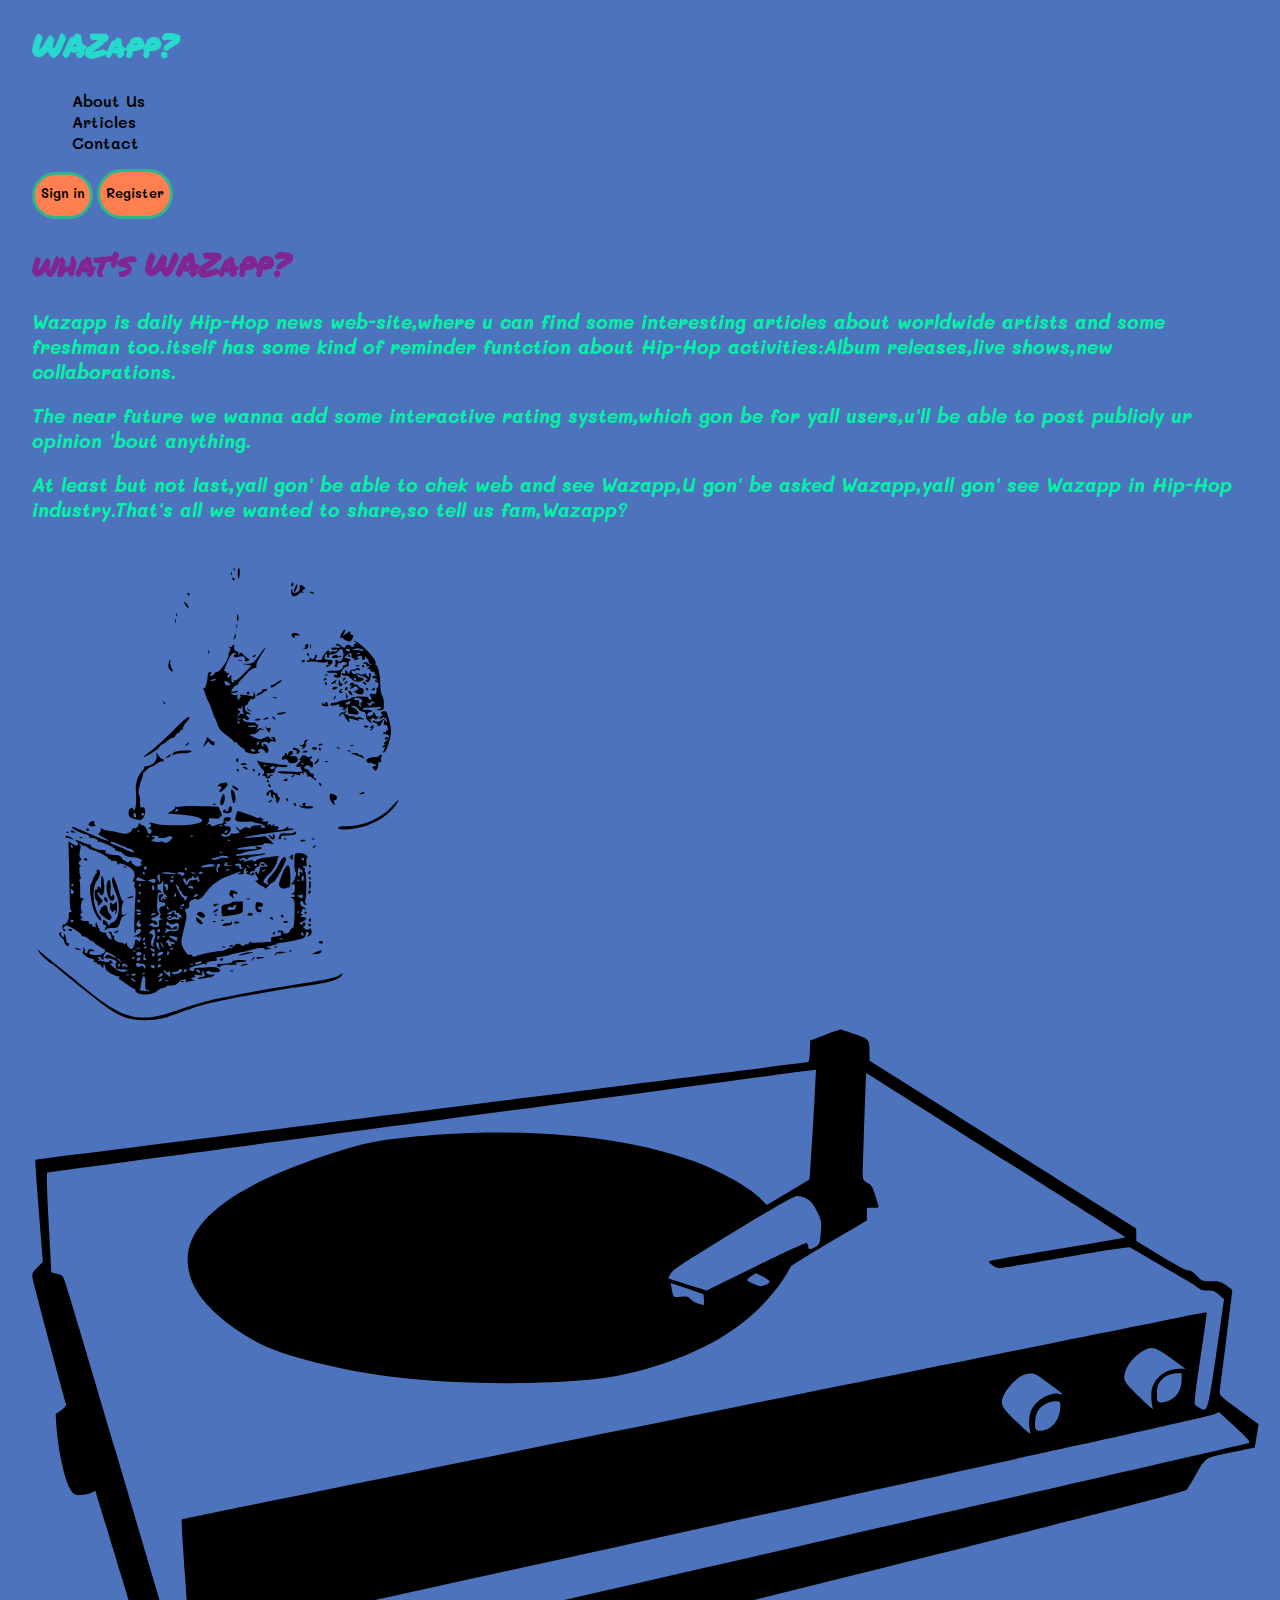
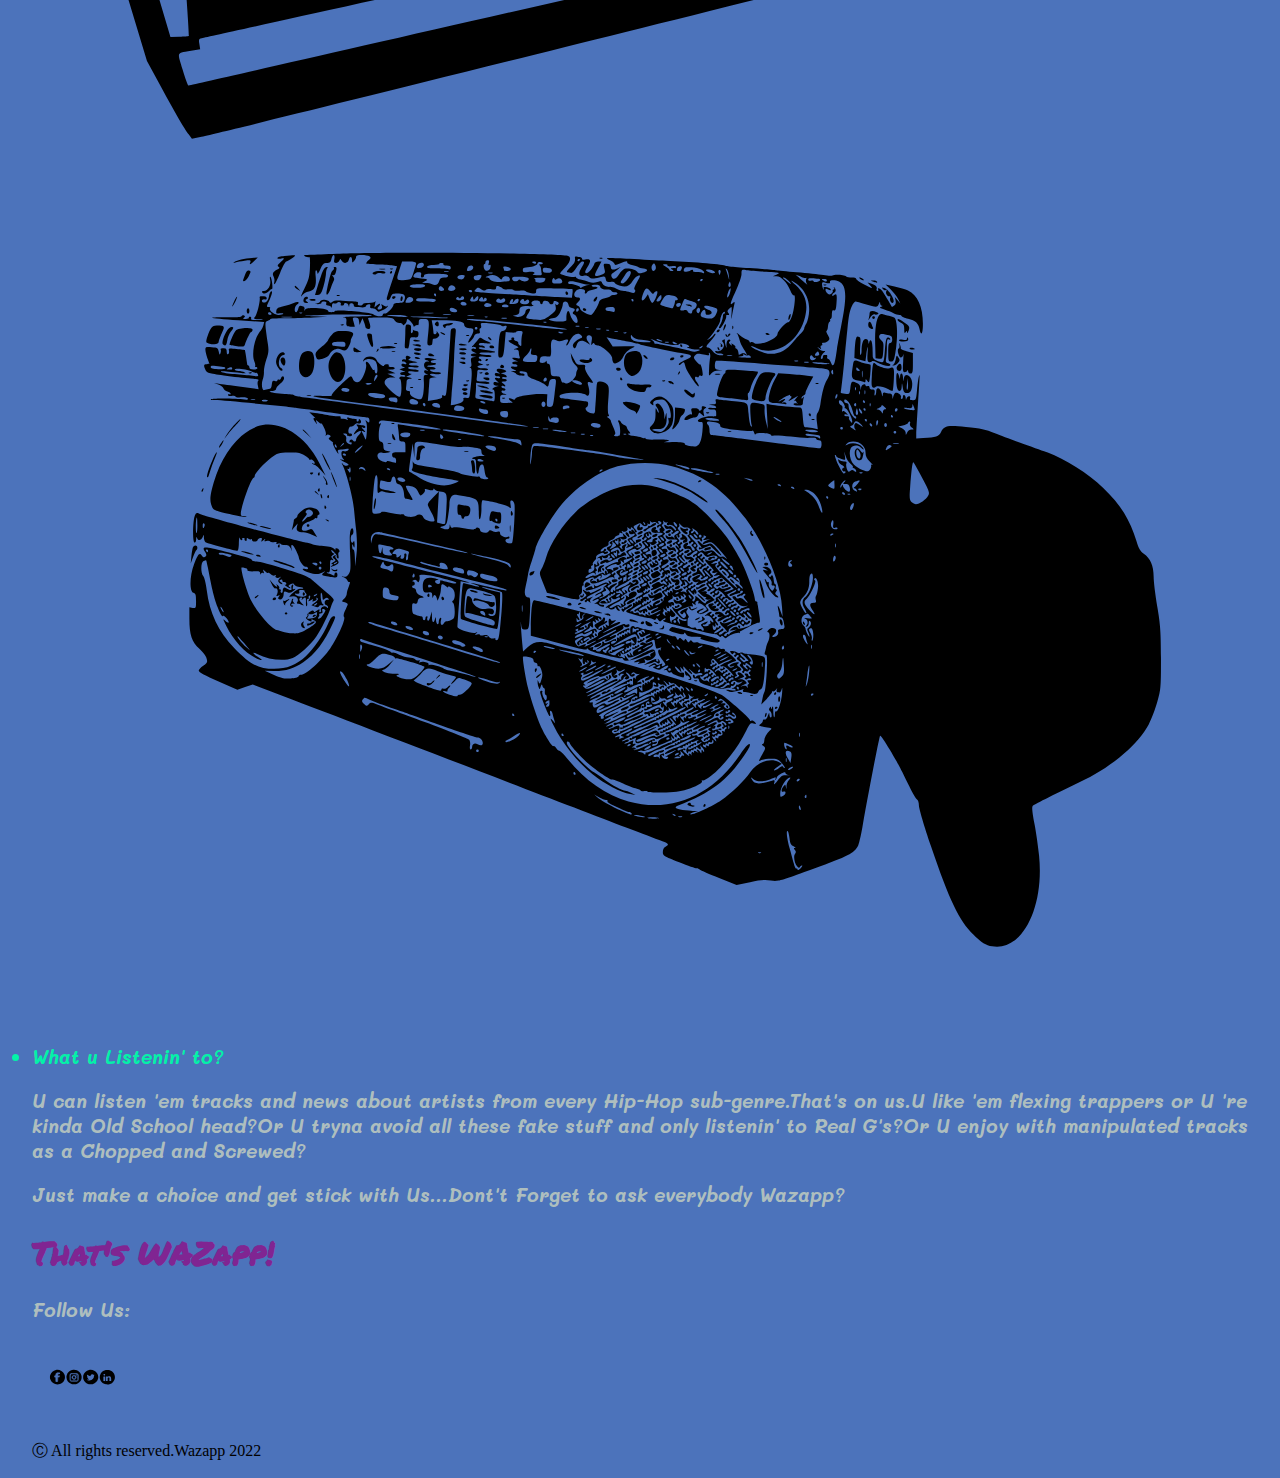
==== index.html @ 5ec0fa10 "comit" ====
<!DOCTYPE html>
<html lang="en">
<head>
    <meta charset="UTF-8">
    <meta http-equiv="X-UA-Compatible" content="IE=edge">
    <meta name="viewport" content="width=device-width, initial-scale=1.0">
    <meta name="description" content="მერვე დავალება">
    <meta name="author" content="Papuna Tsiskadze">
    <!-- CSS only -->
    <link href="https://cdn.jsdelivr.net/npm/bootstrap@5.2.0-beta1/dist/css/bootstrap.min.css" rel="stylesheet" integrity="sha384-0evHe/X+R7YkIZDRvuzKMRqM+OrBnVFBL6DOitfPri4tjfHxaWutUpFmBp4vmVor" crossorigin="anonymous">
    <link rel="stylesheet" href="styling/style.css">
    <title>WEBB</title>
</head>
<body>
    <header class="col-12">
        <div class="d-flex justify-content-between align-items-center">
            <div class="col-4 logo">
                <h1 class="logotext">
                    WAZapp?
                </h1>
            </div>
            <div class="col-4">
                <ul class="navul d-flex justify-content-between">
                    <li>
                        <a class="mali hvr" href="#firsthrf">About Us</a>
                    </li>
                    <li>
                        <a class="mali hvr" href="Articles.html">Articles</a>     
                    </li>
                    <li>
                        <a class="mali hvr" href="#fttr">Contact</a>
                    </li>
                </ul>      
            </div>
            <div class="col-4 d-flex flex-row-reverse">
                <button class="btns align-items-center">
                    <p class="p">
                        Sign in
                    </p>
                </button>
                <button class="btns">
                    <p class="p">
                        Register
                    </p>
                </button>
            </div>
        </div>
    </header>
    <section class="mt-5 col-12 justify-content-between d-flex">
      <div class="col-12">
        <div class="justify-content-center d-flex">
            <div class="justify-content-center d-flex">
                <h1 class="mrkrfont" id="firsthrf">
                    what's WAZapp?
                </h1>
            </div>
        </div>
            <div class="mt-5 col-12 malifont text-center">
                <p>
                    Wazapp is daily Hip-Hop news web-site,where u can find some interesting articles about worldwide artists and some freshman too.itself has some kind of reminder funtction about Hip-Hop activities:Album releases,live shows,new collaborations.
                </p>
                <p class="mt-5">
                    The near future we wanna add some interactive rating system,which gon be for yall users,u'll be able to post publicly ur opinion 'bout anything.
                </p>
                <p>
                    At least but not last,yall gon' be able to chek web and see Wazapp,U gon' be asked Wazapp,yall gon' see Wazapp in Hip-Hop industry.That's all we wanted to share,so tell us fam,Wazapp?
                </p>
            </div>
        </div>
      <div>        
    </section>
    <section class="mt-5 col-12 justify-content-center d-flex">
        <div class="col-12 d-flex justify-content-between">
            <img class="col-4" src="imgs/phonograph-record-victrola-vintage-music-center-with-cd-player-45-rpm-adapter-png-favpng-WDPCGXn9C4n.svg">
            <img class="col-4" src="imgs/png-transparent-record-player-needle-retro-dj-old-school-deejay-scratch-hip-hop-vector-_1_.svg">
            <img class="col-4" src="imgs/png-transparent-hip-hop-elements-hip-hop-music-recorder.svg">
        </div>
    </section>
    <section class="col-12 mt-5 justify-content-center d-flex">
        <div class="d-flex justify-content-between">
            <div class="col-4">
                <details>
                      <summary class="malifont">What u Listenin' to?</summary>
                    <option class="malifont">
                        <p>
                            Is it Trap?
                        </p>
                    </option>
                    <option class="malifont">
                        <p>
                            Is it Boom-Bap?
                        </p>
                    </option>
                    <option class="malifont">
                            Is it Cloud rap?
                    </option>
                    <option class="malifont">
                            Is it G' Rap?
                    </option>
                    <option class="malifont">
                            Or is it Chopped and Screwed?
                    </option>
                </details>
            </div>
            <div class="col-8 malifont2">
                <p>
                    U can listen 'em tracks and news about artists from every Hip-Hop sub-genre.That's on us.U like 'em flexing trappers or U 're kinda Old School head?Or U tryna avoid all these fake stuff and only listenin' to Real G's?Or U enjoy with manipulated tracks as a Chopped and Screwed?
                <p>
                    Just make a choice and get stick with Us...Dont't Forget to ask everybody Wazapp?
                </p>
                </p>
            </div>
        </div>
    </section>
    <section class="mt-5 col-12 justify-content-between d-flex">
        <div class="col-12">
          <div class="justify-content-center d-flex">
              <div class="justify-content-center d-flex">
                  <h1 class="mrkrfont">
                      That's WAZapp!
                  </h1>
              </div>
          </div>
    </section class="mt-5">
    <footer class="col-12 mt-5 fttr" id="fttr">
        <div class="col-12 justify-content-center d-flex">
            <p class="malifont2 mt-custom">Follow Us: </p>
            <img class="socmedia" src="imgs/social-media-icons-icon-icon-vector-png-and-for-free-468446.svg">
        </div>
        <div class="col-12 mt-5 justify-content-center d-flex">
            <div class="justify-content-center d-flex">
            <p>
                Ⓒ All rights reserved.Wazapp 2022
            </p> 
            </div>
        </div>
    </footer>
</body>
</html>
---- styling/style.css ----
body{
    width: 95%;
    margin: auto;
    background-color:rgb(76, 115, 187) ;
}
@font-face {
    font-family: 'PM';
    src: url(../Fonts/Permanent_Marker/PermanentMarker-Regular.ttf);
}
@font-face {
    font-family: 'mali';
    src: url(../Fonts/Mali/Mali-SemiBold.ttf);
}
@font-face {
    font-family: 'mali2';
    src: url(../Fonts/Mali/Mali-BoldItalic.ttf);
}
.logotext{
    font-family: PM;
    color: rgba(27, 248, 211, 0.801);
}
.navul{
    font-family: 'mali';
    list-style: none;
}
.btns{
    border-radius: 60px;
    background-color: coral;
    border: solid rgb(50, 180, 141);
    font-family: 'mali';
    text-align: start;
}
.btns:nth-child(2){
    margin-right: 10%;
}
.p{
    margin-top: 20%;
}
.mrkrfont{
    color: rgb(128, 37, 146);
    font-family: 'PM';
}
.malifont{
    font-family: 'mali2';
    color: rgba(0, 250, 167, 0.959);
    font-size: larger;
}
.malifont2{
    font-family: 'mali2';
    color: rgba(181, 196, 191, 0.959);
    font-size: larger;
}
summary{
    list-style: disc;
}
a{
    color: inherit !important;
    text-decoration: none !important;
}
.hvr:hover {
    background-color: coral;
}
.socmedia{
    height: 80px;
    width: 100px;
}
.mt-custom{
    margin-top: 1.5%;
}
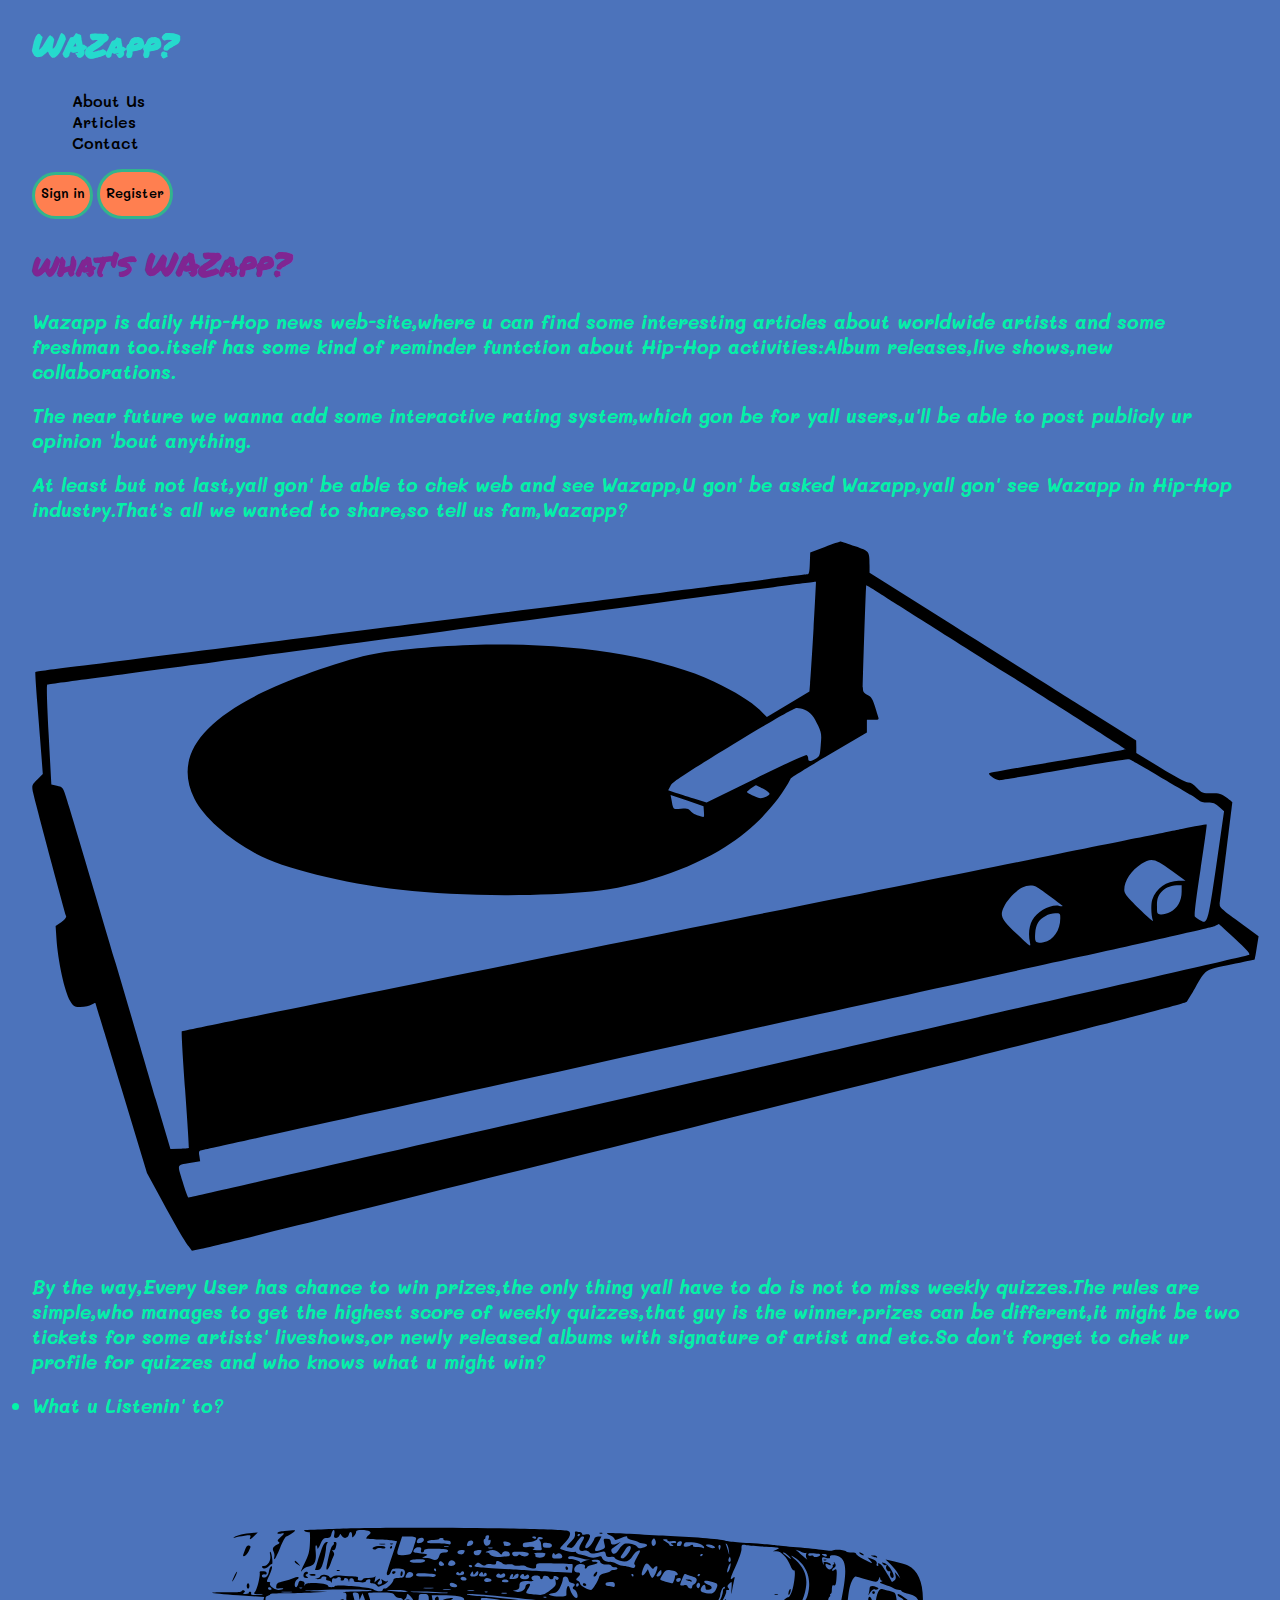
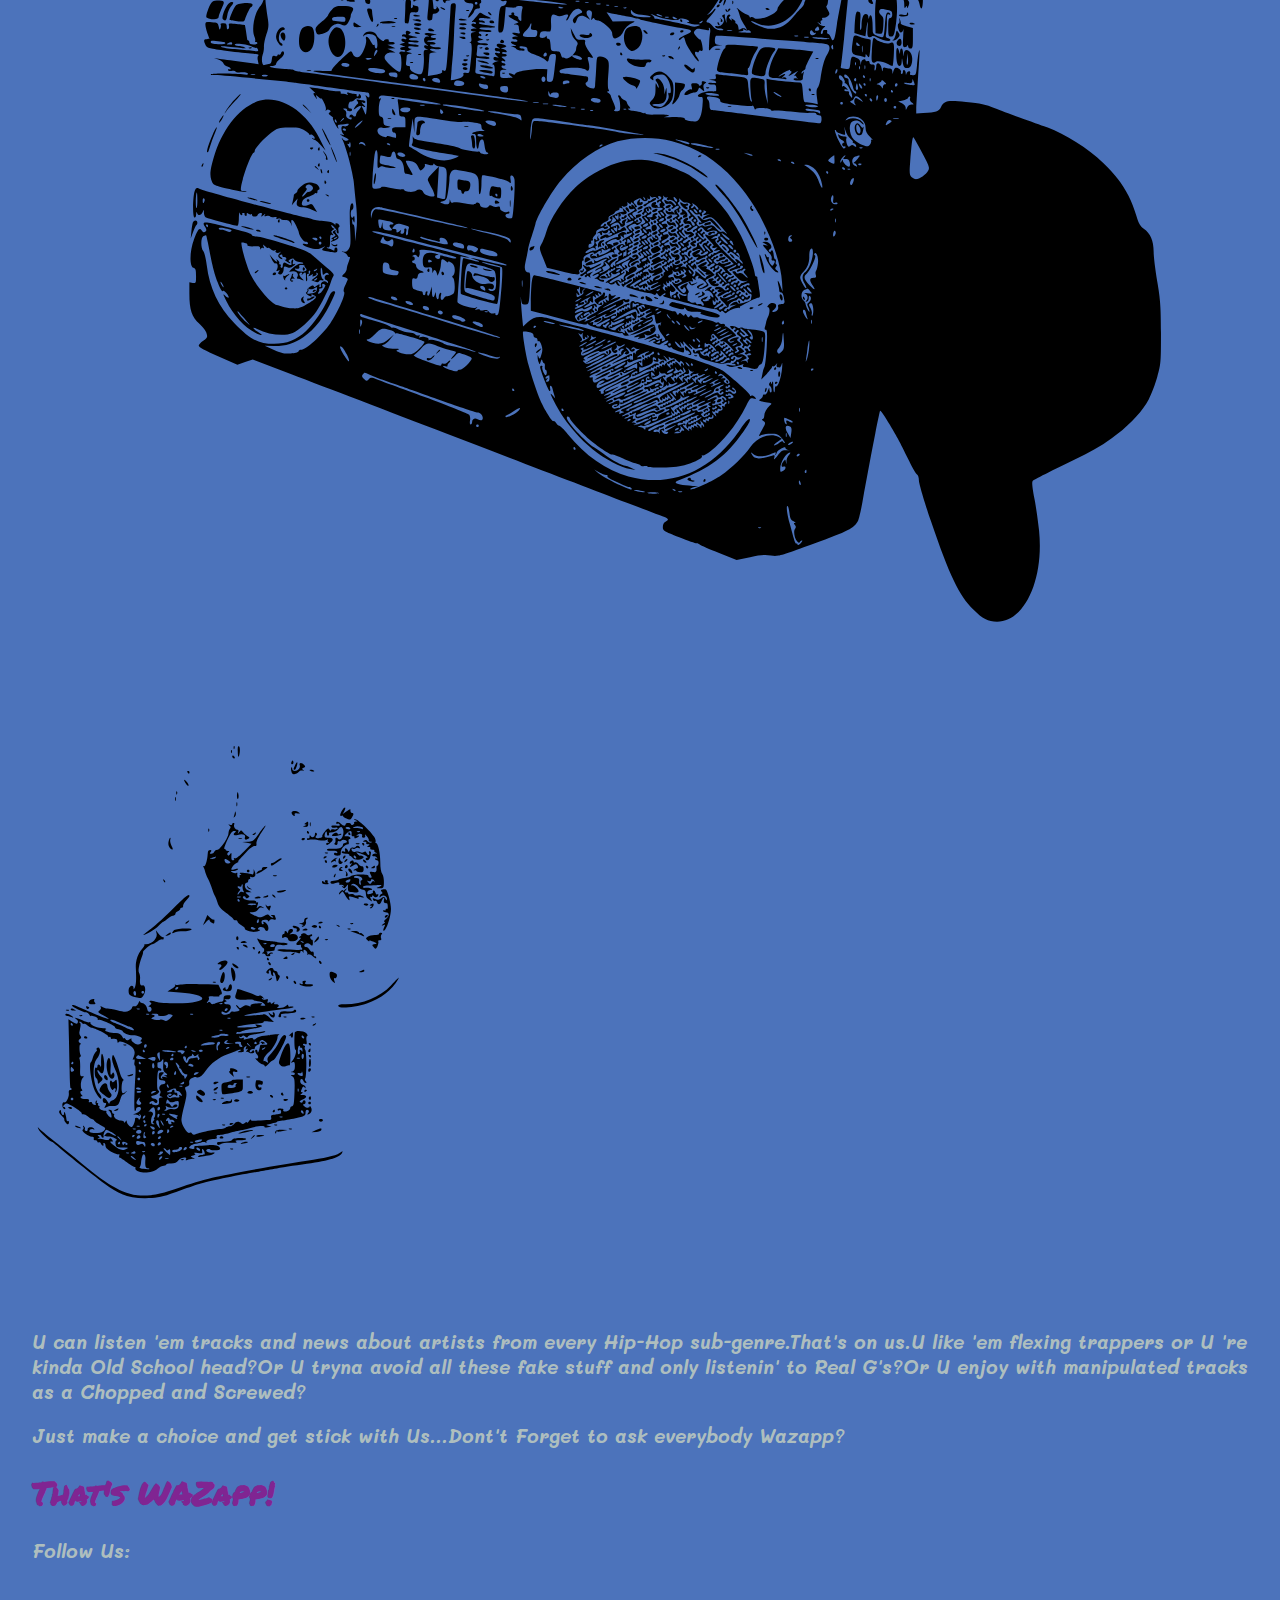
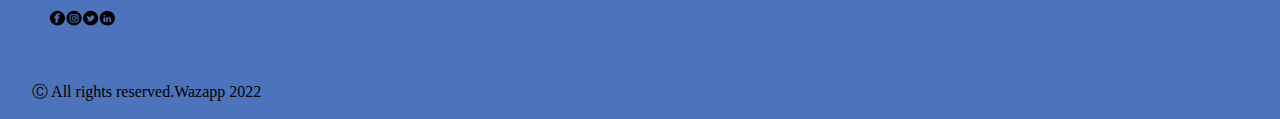
==== commit a0998639: "final firstpage" ====
--- a/index.html
+++ b/index.html
@@ -16,7 +16,7 @@
         <div class="d-flex justify-content-between align-items-center">
             <div class="col-4 logo">
                 <h1 class="logotext">
-                    WAZapp?
+                    <a href="index.html">WAZapp?</a>
                 </h1>
             </div>
             <div class="col-4">
@@ -66,21 +66,20 @@
                     At least but not last,yall gon' be able to chek web and see Wazapp,U gon' be asked Wazapp,yall gon' see Wazapp in Hip-Hop industry.That's all we wanted to share,so tell us fam,Wazapp?
                 </p>
             </div>
+            <div class="col-12 d-flex mt-5">
+                <img class="col-4" src="imgs/png-transparent-record-player-needle-retro-dj-old-school-deejay-scratch-hip-hop-vector-_1_.svg">
+                <p class="malifont col-8 text-center">
+                    By the way,Every User has chance to win prizes,the only thing yall have to do is not to miss weekly quizzes.The rules are simple,who manages to get the highest score of weekly quizzes,that guy is the winner.prizes can be different,it might be two tickets for some artists' liveshows,or newly released albums with signature of artist and etc.So don't forget to chek ur profile for quizzes and who knows what u might win?
+                </p>
+            </div>
         </div>
       <div>        
     </section>
-    <section class="mt-5 col-12 justify-content-center d-flex">
-        <div class="col-12 d-flex justify-content-between">
-            <img class="col-4" src="imgs/phonograph-record-victrola-vintage-music-center-with-cd-player-45-rpm-adapter-png-favpng-WDPCGXn9C4n.svg">
-            <img class="col-4" src="imgs/png-transparent-record-player-needle-retro-dj-old-school-deejay-scratch-hip-hop-vector-_1_.svg">
-            <img class="col-4" src="imgs/png-transparent-hip-hop-elements-hip-hop-music-recorder.svg">
-        </div>
-    </section>
     <section class="col-12 mt-5 justify-content-center d-flex">
-        <div class="d-flex justify-content-between">
-            <div class="col-4">
+        <div class="d-flex col-12 justify-content-center">
+            <div class="col-8 d-flex justify-content-center text-center align-items-center">
                 <details>
-                      <summary class="malifont">What u Listenin' to?</summary>
+                      <summary class="hvr malifont">What u Listenin' to?</summary>
                     <option class="malifont">
                         <p>
                             Is it Trap?
@@ -100,9 +99,18 @@
                     <option class="malifont">
                             Or is it Chopped and Screwed?
                     </option>
+                    <option class="malifont">
+                        aaight...We got U
+                    </option>
                 </details>
             </div>
-            <div class="col-8 malifont2">
+             <img class="col-4" src="imgs/png-transparent-hip-hop-elements-hip-hop-music-recorder.svg">
+        </div>
+    </section>
+    <section class="mt-5 col-12 justify-content-center d-flex">
+        <div class="col-12 d-flex justify-content-between">
+            <img class="col-4" src="imgs/phonograph-record-victrola-vintage-music-center-with-cd-player-45-rpm-adapter-png-favpng-WDPCGXn9C4n.svg">
+            <div class="col-8 malifont2 text-center mt-custom2">
                 <p>
                     U can listen 'em tracks and news about artists from every Hip-Hop sub-genre.That's on us.U like 'em flexing trappers or U 're kinda Old School head?Or U tryna avoid all these fake stuff and only listenin' to Real G's?Or U enjoy with manipulated tracks as a Chopped and Screwed?
                 <p>
--- a/styling/style.css
+++ b/styling/style.css
@@ -67,3 +67,7 @@
 .mt-custom{
     margin-top: 1.5%;
 }
+.mt-custom2{
+    margin-top: 10%;
+}
+
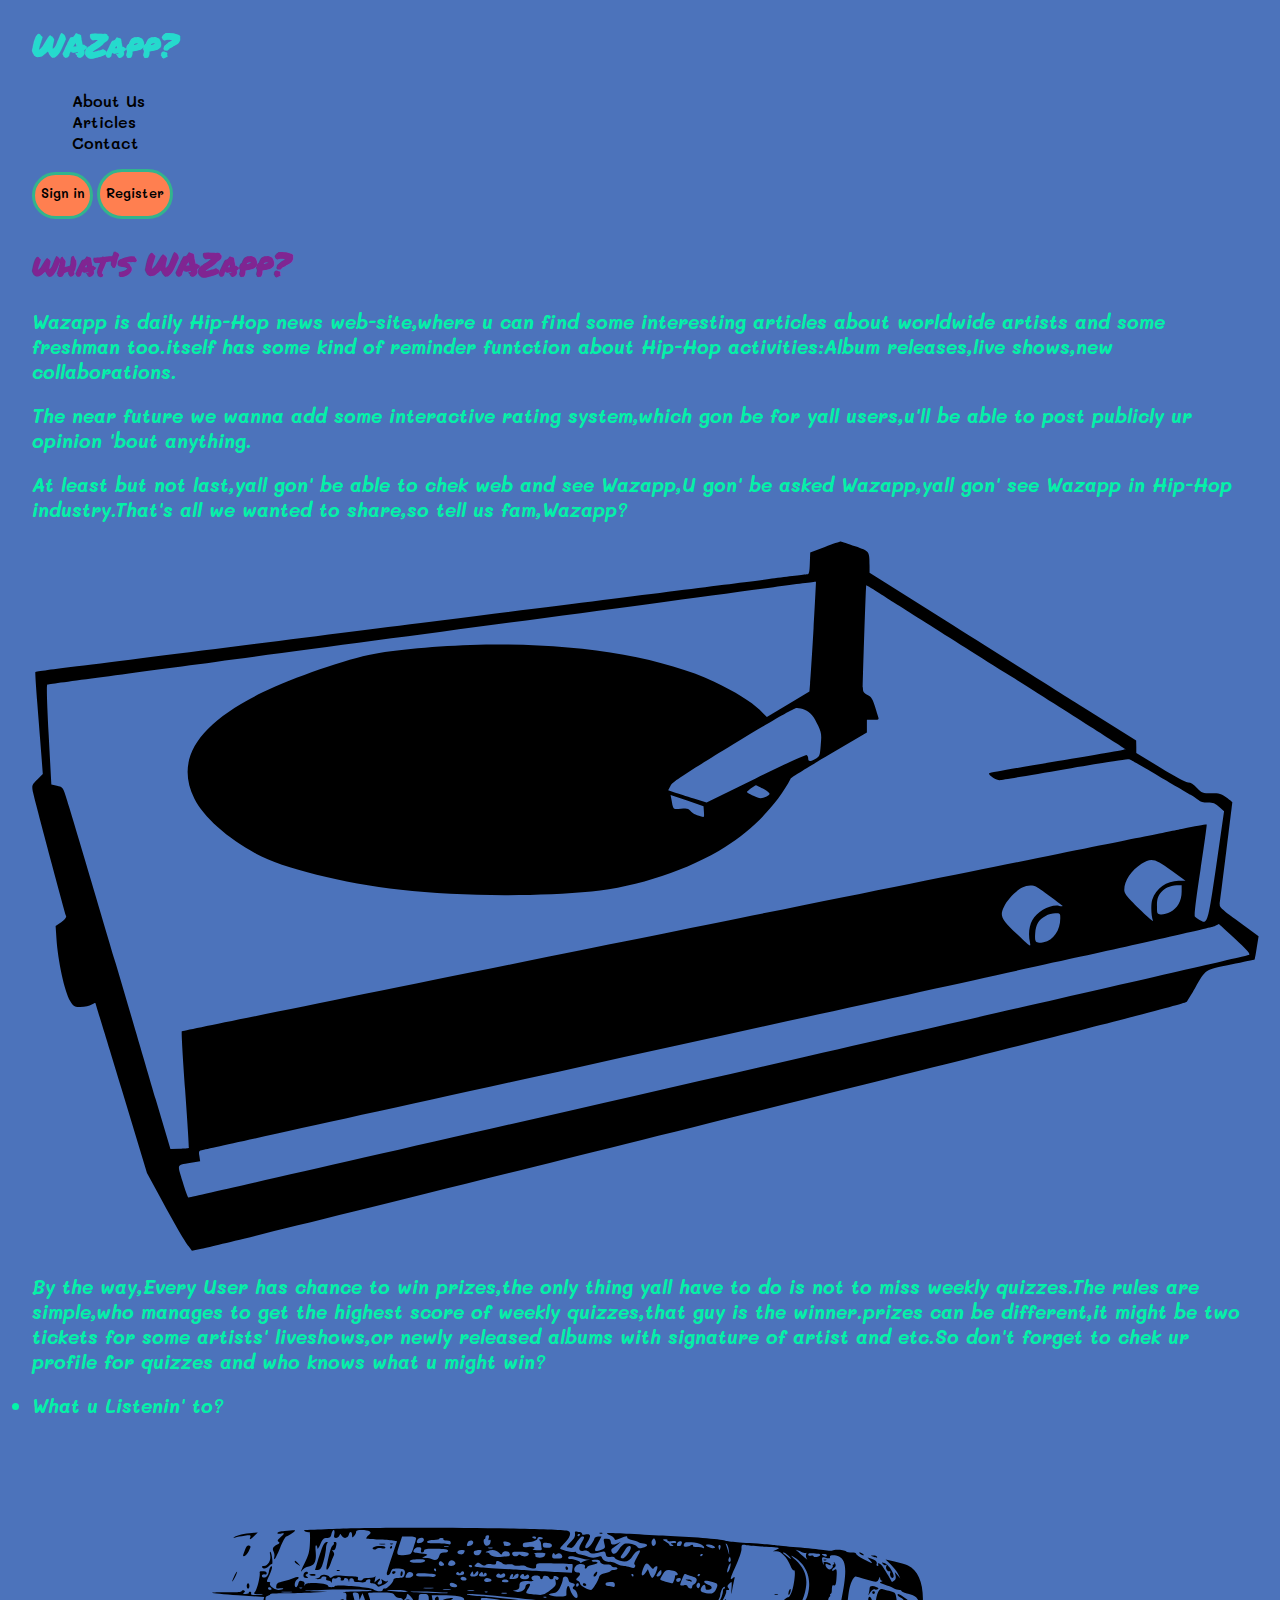
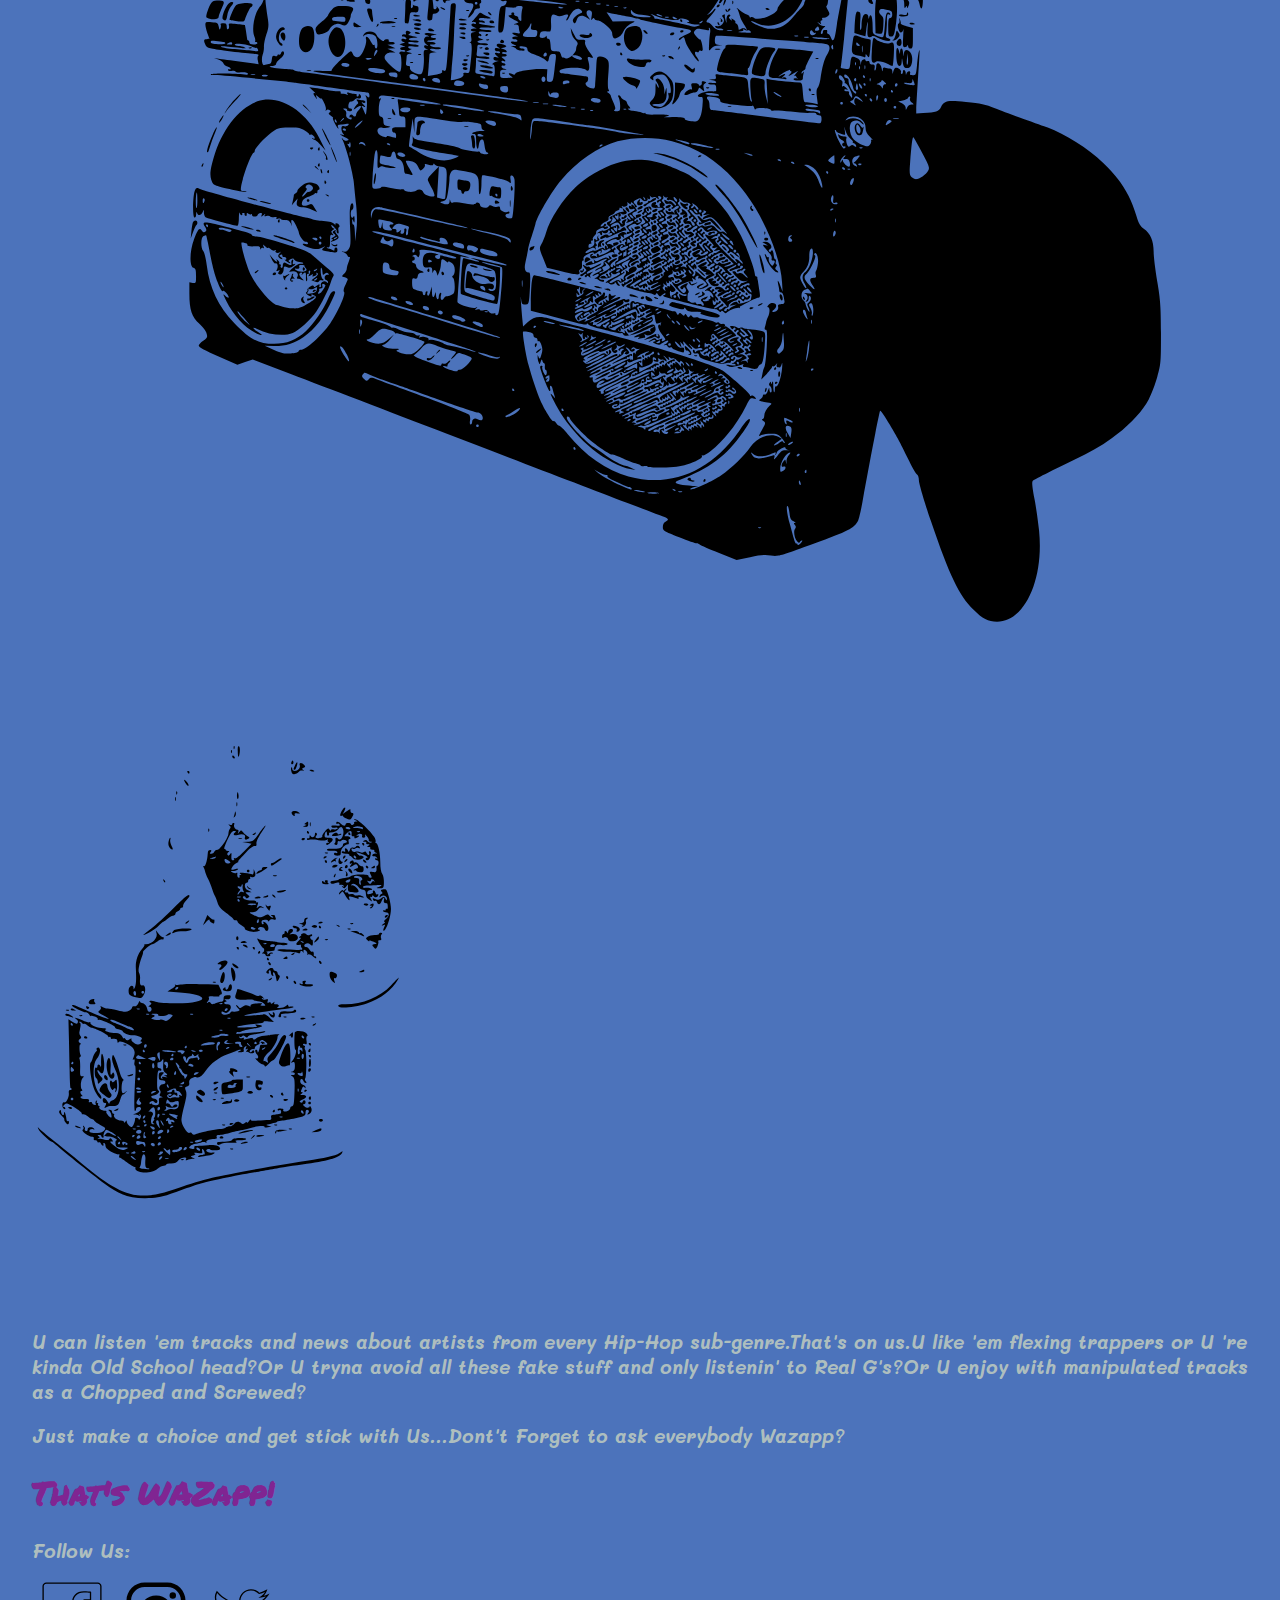
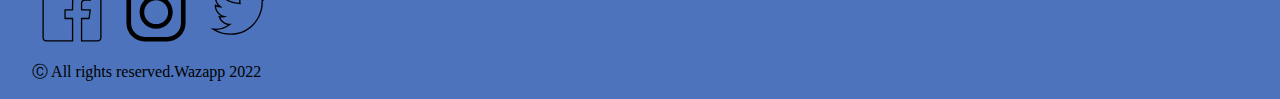
==== commit c052435a: "almost done" ====
--- a/index.html
+++ b/index.html
@@ -132,8 +132,20 @@
     </section class="mt-5">
     <footer class="col-12 mt-5 fttr" id="fttr">
         <div class="col-12 justify-content-center d-flex">
-            <p class="malifont2 mt-custom">Follow Us: </p>
-            <img class="socmedia" src="imgs/social-media-icons-icon-icon-vector-png-and-for-free-468446.svg">
+            <p class="malifont2 mt-custom text-center">
+                Follow Us: 
+            </p>
+            <div>
+            <a href="https://www.facebook.com/">
+                <img class="socmedia" src="imgs/facebook-2868.svg">
+            </a>
+            <a href="https://www.instagram.com/">
+                <img class="socmedia" src="imgs/black-instagram-logo-3497.svg">
+            </a>
+            <a href="https://twitter.com/?lang=en">
+                <img class="socmedia" src="imgs/twitter-99.svg">
+            </a>
+            </div>
         </div>
         <div class="col-12 mt-5 justify-content-center d-flex">
             <div class="justify-content-center d-flex">
--- a/styling/style.css
+++ b/styling/style.css
@@ -61,8 +61,8 @@
     background-color: coral;
 }
 .socmedia{
-    height: 80px;
-    width: 100px;
+    height: 60px;
+    width: 80px;
 }
 .mt-custom{
     margin-top: 1.5%;
@@ -70,4 +70,15 @@
 .mt-custom2{
     margin-top: 10%;
 }
+.imgbrdr{
+    border: solid white;
+}
 
+@media (max-width: 575.98px) {
+    body{
+        width: 100%;
+    }
+    header{
+        display: grid;
+    }
+}
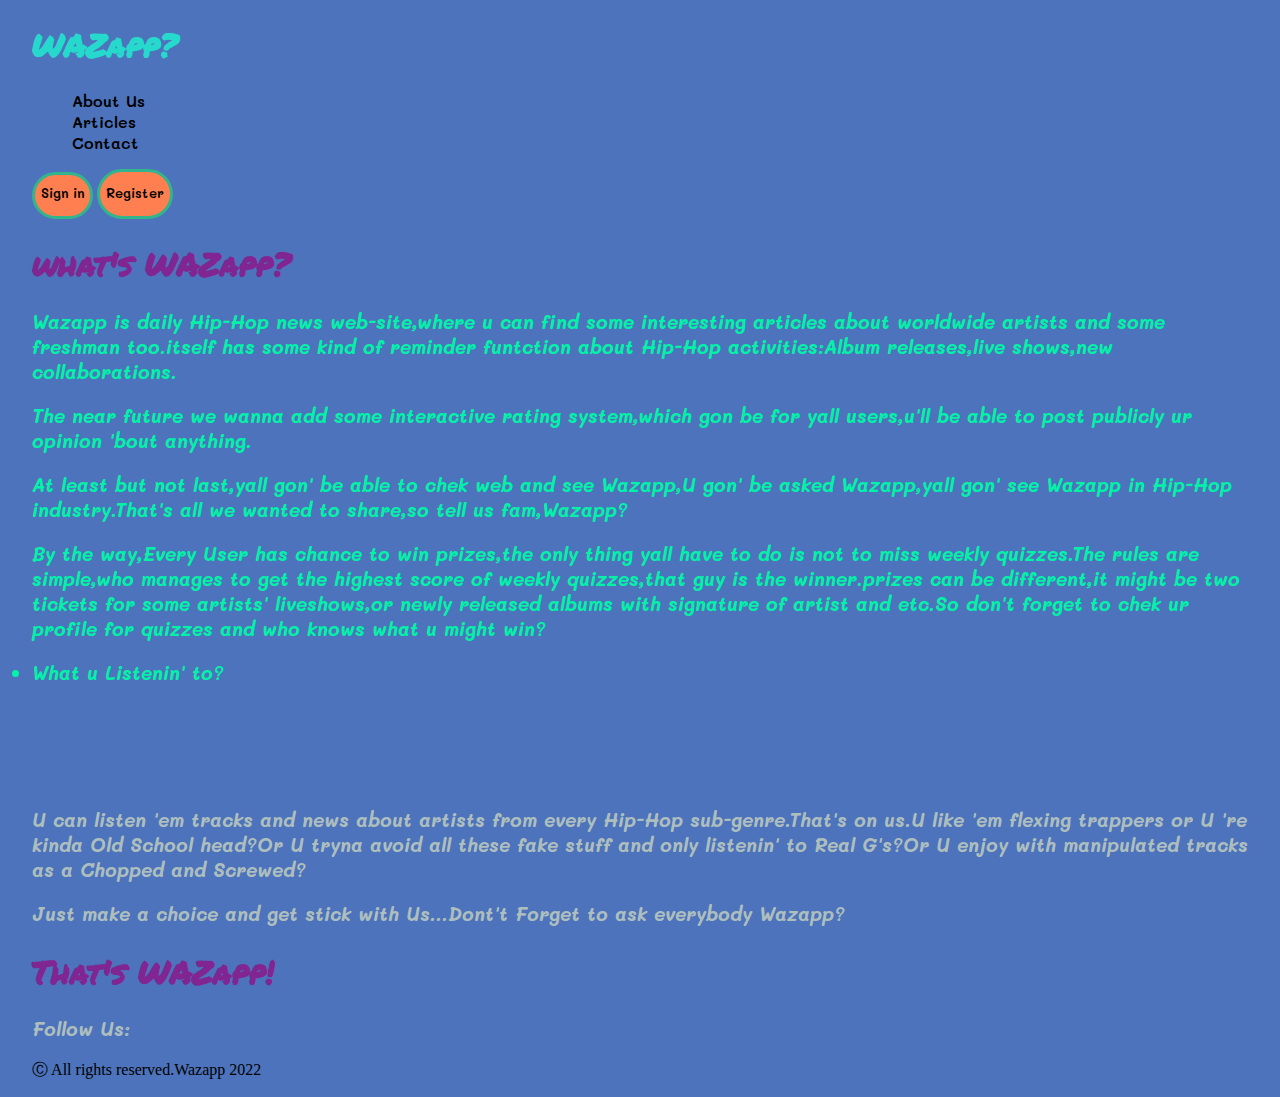
==== commit d8f579c4: "commit" ====
--- a/index.html
+++ b/index.html
@@ -12,148 +12,160 @@
     <title>WEBB</title>
 </head>
 <body>
-    <header class="col-12">
-        <div class="d-flex justify-content-between align-items-center">
-            <div class="col-4 logo">
-                <h1 class="logotext">
-                    <a href="index.html">WAZapp?</a>
-                </h1>
+    <div class="container-fluid">
+        <header class="col-12 col-sm">
+            <div class="d-flex justify-content-between align-items-center">
+                <div class="col-4 logo">
+                    <h1 class="logotext">
+                        <a href="index.html">WAZapp?</a>
+                    </h1>
+                </div>
+                <div class="col-4">
+                    <ul class="navul d-flex justify-content-between">
+                        <li>
+                            <a class="mali hvr" href="#firsthrf">About Us</a>
+                        </li>
+                        <li>
+                            <a class="mali hvr" href="Articles.html">Articles</a>     
+                        </li>
+                        <li>
+                            <a class="mali hvr" href="#fttr">Contact</a>
+                        </li>
+                    </ul>      
+                </div>
+                <div class="col-4 d-flex flex-row-reverse">
+                    <button class="btns align-items-center">
+                        <p class="p">
+                            Sign in
+                        </p>
+                    </button>
+                    <button class="btns">
+                        <p class="p">
+                            Register
+                        </p>
+                    </button>
+                </div>
             </div>
-            <div class="col-4">
-                <ul class="navul d-flex justify-content-between">
-                    <li>
-                        <a class="mali hvr" href="#firsthrf">About Us</a>
-                    </li>
-                    <li>
-                        <a class="mali hvr" href="Articles.html">Articles</a>     
-                    </li>
-                    <li>
-                        <a class="mali hvr" href="#fttr">Contact</a>
-                    </li>
-                </ul>      
+        </header>
+        </div>
+        <div class="container-fluid">
+        <section class="mt-5 col-12 justify-content-between d-flex">
+          <div class="col-12">
+            <div class="justify-content-center d-flex">
+                <div class="justify-content-center d-flex">
+                    <h1 class="mrkrfont" id="firsthrf">
+                        what's WAZapp?
+                    </h1>
+                </div>
             </div>
-            <div class="col-4 d-flex flex-row-reverse">
-                <button class="btns align-items-center">
-                    <p class="p">
-                        Sign in
+                <div class="mt-5 col-12 malifont text-center">
+                    <p>
+                        Wazapp is daily Hip-Hop news web-site,where u can find some interesting articles about worldwide artists and some freshman too.itself has some kind of reminder funtction about Hip-Hop activities:Album releases,live shows,new collaborations.
                     </p>
-                </button>
-                <button class="btns">
-                    <p class="p">
-                        Register
+                    <p class="mt-5">
+                        The near future we wanna add some interactive rating system,which gon be for yall users,u'll be able to post publicly ur opinion 'bout anything.
                     </p>
-                </button>
+                    <p>
+                        At least but not last,yall gon' be able to chek web and see Wazapp,U gon' be asked Wazapp,yall gon' see Wazapp in Hip-Hop industry.That's all we wanted to share,so tell us fam,Wazapp?
+                    </p>
+                </div>
+                <div class="col-12 d-flex mt-5">
+                    <img1 class="col-4" src="imgs/png-transparent-record-player-needle-retro-dj-old-school-deejay-scratch-hip-hop-vector-_1_.svg">
+                    <p class="malifont col-8 text-center">
+                        By the way,Every User has chance to win prizes,the only thing yall have to do is not to miss weekly quizzes.The rules are simple,who manages to get the highest score of weekly quizzes,that guy is the winner.prizes can be different,it might be two tickets for some artists' liveshows,or newly released albums with signature of artist and etc.So don't forget to chek ur profile for quizzes and who knows what u might win?
+                    </p>
+                </div>
             </div>
+          <div>        
+        </section>
         </div>
-    </header>
-    <section class="mt-5 col-12 justify-content-between d-flex">
-      <div class="col-12">
-        <div class="justify-content-center d-flex">
-            <div class="justify-content-center d-flex">
-                <h1 class="mrkrfont" id="firsthrf">
-                    what's WAZapp?
-                </h1>
+        <div class="container-fluid">
+        <section class="col-12 mt-5 justify-content-center d-flex">
+            <div class="d-flex col-12 justify-content-center">
+                <div class="col-8 d-flex justify-content-center text-center align-items-center">
+                    <details>
+                          <summary class="hvr malifont">What u Listenin' to?</summary>
+                        <option class="malifont">
+                            <p>
+                                Is it Trap?
+                            </p>
+                        </option>
+                        <option class="malifont">
+                            <p>
+                                Is it Boom-Bap?
+                            </p>
+                        </option>
+                        <option class="malifont">
+                                Is it Cloud rap?
+                        </option>
+                        <option class="malifont">
+                                Is it G' Rap?
+                        </option>
+                        <option class="malifont">
+                                Or is it Chopped and Screwed?
+                        </option>
+                        <option class="malifont">
+                            aaight...We got U
+                        </option>
+                    </details>
+                </div>
+                 <img1 class="col-4" src="imgs/png-transparent-hip-hop-elements-hip-hop-music-recorder.svg">
             </div>
+        </section>
         </div>
-            <div class="mt-5 col-12 malifont text-center">
+        <div class="container-fluid">
+        <section class="mt-5 col-12 justify-content-center d-flex">
+            <div class="col-12 d-flex justify-content-between">
+                <img1 class="col-4" src="imgs/phonograph-record-victrola-vintage-music-center-with-cd-player-45-rpm-adapter-png-favpng-WDPCGXn9C4n.svg">
+                <div class="col-8 malifont2 text-center mt-custom2">
+                    <p>
+                        U can listen 'em tracks and news about artists from every Hip-Hop sub-genre.That's on us.U like 'em flexing trappers or U 're kinda Old School head?Or U tryna avoid all these fake stuff and only listenin' to Real G's?Or U enjoy with manipulated tracks as a Chopped and Screwed?
+                    <p>
+                        Just make a choice and get stick with Us...Dont't Forget to ask everybody Wazapp?
+                    </p>
+                    </p>
+                </div>
+            </div>
+        </section>
+        </div>
+        <div class="container-fluid">
+        <section class="mt-5 col-12 justify-content-between d-flex">
+            <div class="col-12">
+              <div class="justify-content-center d-flex">
+                  <div class="justify-content-center d-flex">
+                      <h1 class="mrkrfont">
+                          That's WAZapp!
+                      </h1>
+                  </div>
+              </div>
+        </section class="mt-5">
+        </div>
+        <div class="container-fluid">
+        <footer class="col-12 mt-5 fttr" id="fttr">
+            <div class="col-12 justify-content-center d-flex">
+                <p class="malifont2 mt-custom text-center">
+                    Follow Us: 
+                </p>
+                <div>
+                <a href="https://www.facebook.com/">
+                    <img1 class="socmedia" src="imgs/facebook-2868.svg">
+                </a>
+                <a href="https://www.instagram.com/">
+                    <img1 class="socmedia" src="imgs/black-instagram-logo-3497.svg">
+                </a>
+                <a href="https://twitter.com/?lang=en">
+                    <img1 class="socmedia" src="imgs/twitter-99.svg">
+                </a>
+                </div>
+            </div>
+            <div class="col-12 mt-5 justify-content-center d-flex">
+                <div class="justify-content-center d-flex">
                 <p>
-                    Wazapp is daily Hip-Hop news web-site,where u can find some interesting articles about worldwide artists and some freshman too.itself has some kind of reminder funtction about Hip-Hop activities:Album releases,live shows,new collaborations.
-                </p>
-                <p class="mt-5">
-                    The near future we wanna add some interactive rating system,which gon be for yall users,u'll be able to post publicly ur opinion 'bout anything.
-                </p>
-                <p>
-                    At least but not last,yall gon' be able to chek web and see Wazapp,U gon' be asked Wazapp,yall gon' see Wazapp in Hip-Hop industry.That's all we wanted to share,so tell us fam,Wazapp?
-                </p>
+                    Ⓒ All rights reserved.Wazapp 2022
+                </p> 
+                </div>
             </div>
-            <div class="col-12 d-flex mt-5">
-                <img class="col-4" src="imgs/png-transparent-record-player-needle-retro-dj-old-school-deejay-scratch-hip-hop-vector-_1_.svg">
-                <p class="malifont col-8 text-center">
-                    By the way,Every User has chance to win prizes,the only thing yall have to do is not to miss weekly quizzes.The rules are simple,who manages to get the highest score of weekly quizzes,that guy is the winner.prizes can be different,it might be two tickets for some artists' liveshows,or newly released albums with signature of artist and etc.So don't forget to chek ur profile for quizzes and who knows what u might win?
-                </p>
-            </div>
+        </footer>
         </div>
-      <div>        
-    </section>
-    <section class="col-12 mt-5 justify-content-center d-flex">
-        <div class="d-flex col-12 justify-content-center">
-            <div class="col-8 d-flex justify-content-center text-center align-items-center">
-                <details>
-                      <summary class="hvr malifont">What u Listenin' to?</summary>
-                    <option class="malifont">
-                        <p>
-                            Is it Trap?
-                        </p>
-                    </option>
-                    <option class="malifont">
-                        <p>
-                            Is it Boom-Bap?
-                        </p>
-                    </option>
-                    <option class="malifont">
-                            Is it Cloud rap?
-                    </option>
-                    <option class="malifont">
-                            Is it G' Rap?
-                    </option>
-                    <option class="malifont">
-                            Or is it Chopped and Screwed?
-                    </option>
-                    <option class="malifont">
-                        aaight...We got U
-                    </option>
-                </details>
-            </div>
-             <img class="col-4" src="imgs/png-transparent-hip-hop-elements-hip-hop-music-recorder.svg">
-        </div>
-    </section>
-    <section class="mt-5 col-12 justify-content-center d-flex">
-        <div class="col-12 d-flex justify-content-between">
-            <img class="col-4" src="imgs/phonograph-record-victrola-vintage-music-center-with-cd-player-45-rpm-adapter-png-favpng-WDPCGXn9C4n.svg">
-            <div class="col-8 malifont2 text-center mt-custom2">
-                <p>
-                    U can listen 'em tracks and news about artists from every Hip-Hop sub-genre.That's on us.U like 'em flexing trappers or U 're kinda Old School head?Or U tryna avoid all these fake stuff and only listenin' to Real G's?Or U enjoy with manipulated tracks as a Chopped and Screwed?
-                <p>
-                    Just make a choice and get stick with Us...Dont't Forget to ask everybody Wazapp?
-                </p>
-                </p>
-            </div>
-        </div>
-    </section>
-    <section class="mt-5 col-12 justify-content-between d-flex">
-        <div class="col-12">
-          <div class="justify-content-center d-flex">
-              <div class="justify-content-center d-flex">
-                  <h1 class="mrkrfont">
-                      That's WAZapp!
-                  </h1>
-              </div>
-          </div>
-    </section class="mt-5">
-    <footer class="col-12 mt-5 fttr" id="fttr">
-        <div class="col-12 justify-content-center d-flex">
-            <p class="malifont2 mt-custom text-center">
-                Follow Us: 
-            </p>
-            <div>
-            <a href="https://www.facebook.com/">
-                <img class="socmedia" src="imgs/facebook-2868.svg">
-            </a>
-            <a href="https://www.instagram.com/">
-                <img class="socmedia" src="imgs/black-instagram-logo-3497.svg">
-            </a>
-            <a href="https://twitter.com/?lang=en">
-                <img class="socmedia" src="imgs/twitter-99.svg">
-            </a>
-            </div>
-        </div>
-        <div class="col-12 mt-5 justify-content-center d-flex">
-            <div class="justify-content-center d-flex">
-            <p>
-                Ⓒ All rights reserved.Wazapp 2022
-            </p> 
-            </div>
-        </div>
-    </footer>
 </body>
 </html>--- a/styling/style.css
+++ b/styling/style.css
@@ -3,6 +3,7 @@
     margin: auto;
     background-color:rgb(76, 115, 187) ;
 }
+
 @font-face {
     font-family: 'PM';
     src: url(../Fonts/Permanent_Marker/PermanentMarker-Regular.ttf);
@@ -73,12 +74,8 @@
 .imgbrdr{
     border: solid white;
 }
-
-@media (max-width: 575.98px) {
-    body{
-        width: 100%;
+@media only screen and (max-width:600px) {  
+    img1{
+      display: none;
     }
-    header{
-        display: grid;
-    }
-}
+}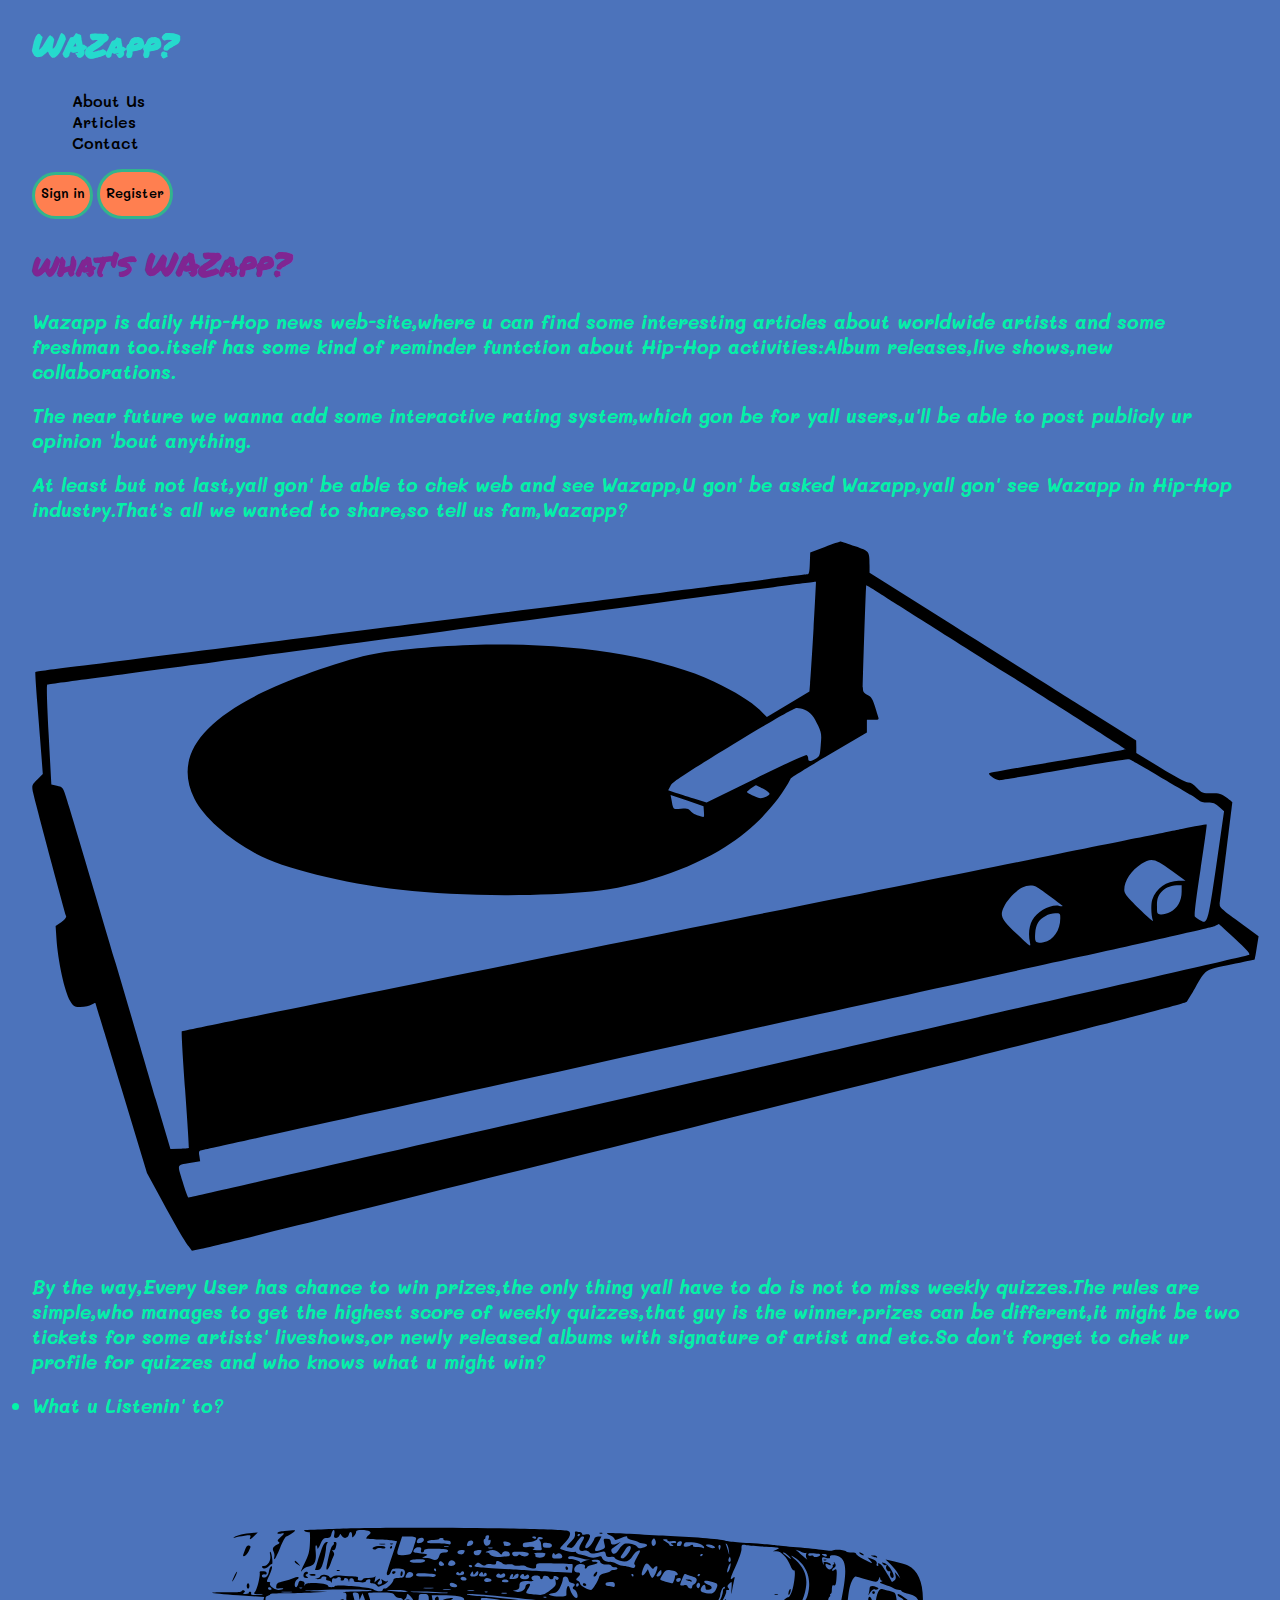
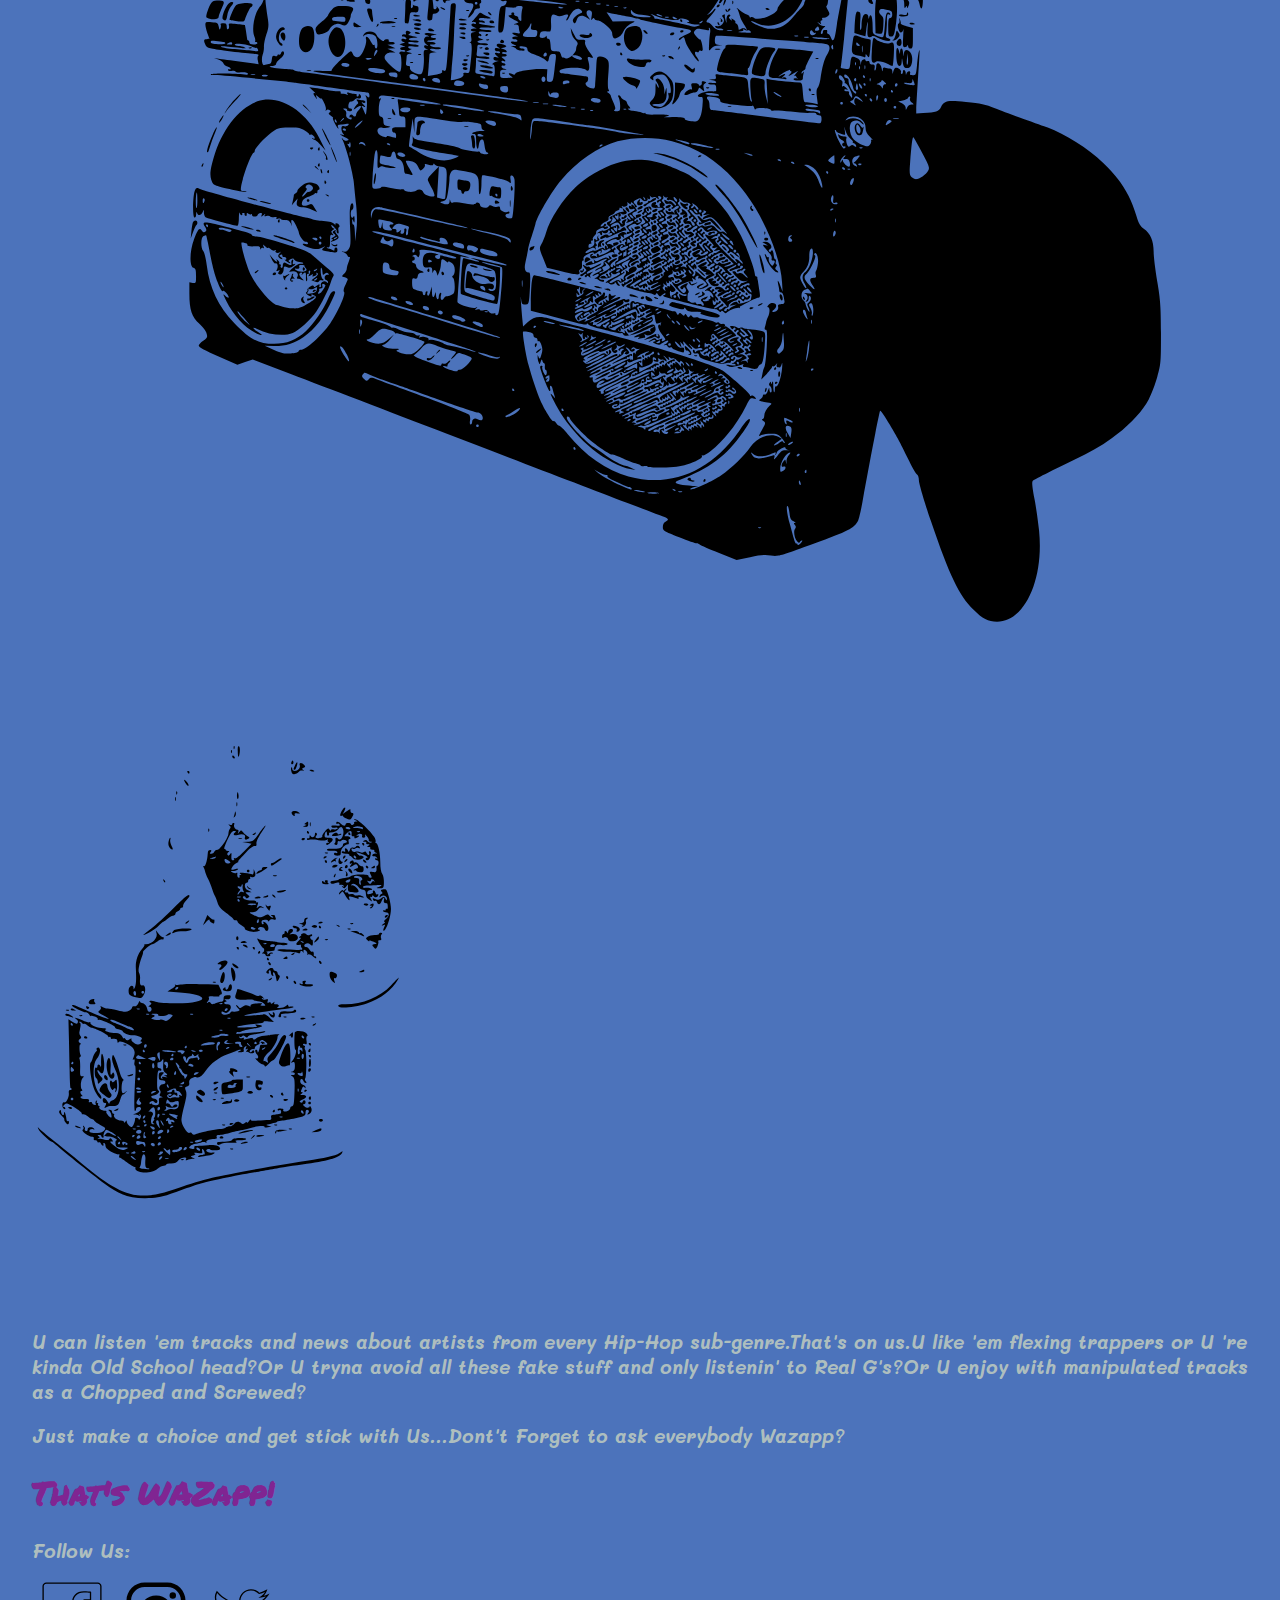
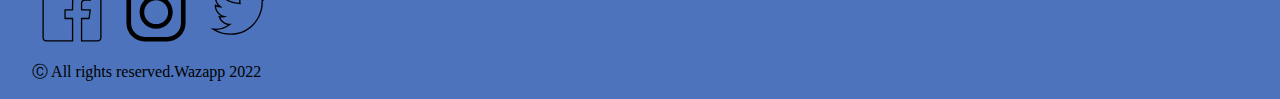
==== commit ebf9e6ac: "commit" ====
--- a/index.html
+++ b/index.html
@@ -70,7 +70,7 @@
                     </p>
                 </div>
                 <div class="col-12 d-flex mt-5">
-                    <img1 class="col-4" src="imgs/png-transparent-record-player-needle-retro-dj-old-school-deejay-scratch-hip-hop-vector-_1_.svg">
+                    <img class="col-4" src="imgs/png-transparent-record-player-needle-retro-dj-old-school-deejay-scratch-hip-hop-vector-_1_.svg">
                     <p class="malifont col-8 text-center">
                         By the way,Every User has chance to win prizes,the only thing yall have to do is not to miss weekly quizzes.The rules are simple,who manages to get the highest score of weekly quizzes,that guy is the winner.prizes can be different,it might be two tickets for some artists' liveshows,or newly released albums with signature of artist and etc.So don't forget to chek ur profile for quizzes and who knows what u might win?
                     </p>
@@ -109,14 +109,14 @@
                         </option>
                     </details>
                 </div>
-                 <img1 class="col-4" src="imgs/png-transparent-hip-hop-elements-hip-hop-music-recorder.svg">
+                 <img class="col-4" src="imgs/png-transparent-hip-hop-elements-hip-hop-music-recorder.svg">
             </div>
         </section>
         </div>
         <div class="container-fluid">
         <section class="mt-5 col-12 justify-content-center d-flex">
             <div class="col-12 d-flex justify-content-between">
-                <img1 class="col-4" src="imgs/phonograph-record-victrola-vintage-music-center-with-cd-player-45-rpm-adapter-png-favpng-WDPCGXn9C4n.svg">
+                <img class="col-4" src="imgs/phonograph-record-victrola-vintage-music-center-with-cd-player-45-rpm-adapter-png-favpng-WDPCGXn9C4n.svg">
                 <div class="col-8 malifont2 text-center mt-custom2">
                     <p>
                         U can listen 'em tracks and news about artists from every Hip-Hop sub-genre.That's on us.U like 'em flexing trappers or U 're kinda Old School head?Or U tryna avoid all these fake stuff and only listenin' to Real G's?Or U enjoy with manipulated tracks as a Chopped and Screwed?
@@ -148,13 +148,13 @@
                 </p>
                 <div>
                 <a href="https://www.facebook.com/">
-                    <img1 class="socmedia" src="imgs/facebook-2868.svg">
+                    <img class="socmedia" src="imgs/facebook-2868.svg">
                 </a>
                 <a href="https://www.instagram.com/">
-                    <img1 class="socmedia" src="imgs/black-instagram-logo-3497.svg">
+                    <img class="socmedia" src="imgs/black-instagram-logo-3497.svg">
                 </a>
                 <a href="https://twitter.com/?lang=en">
-                    <img1 class="socmedia" src="imgs/twitter-99.svg">
+                    <img class="socmedia" src="imgs/twitter-99.svg">
                 </a>
                 </div>
             </div>
--- a/styling/style.css
+++ b/styling/style.css
@@ -75,7 +75,8 @@
     border: solid white;
 }
 @media only screen and (max-width:600px) {  
-    img1{
+    img{
       display: none;
     }
+    
 }